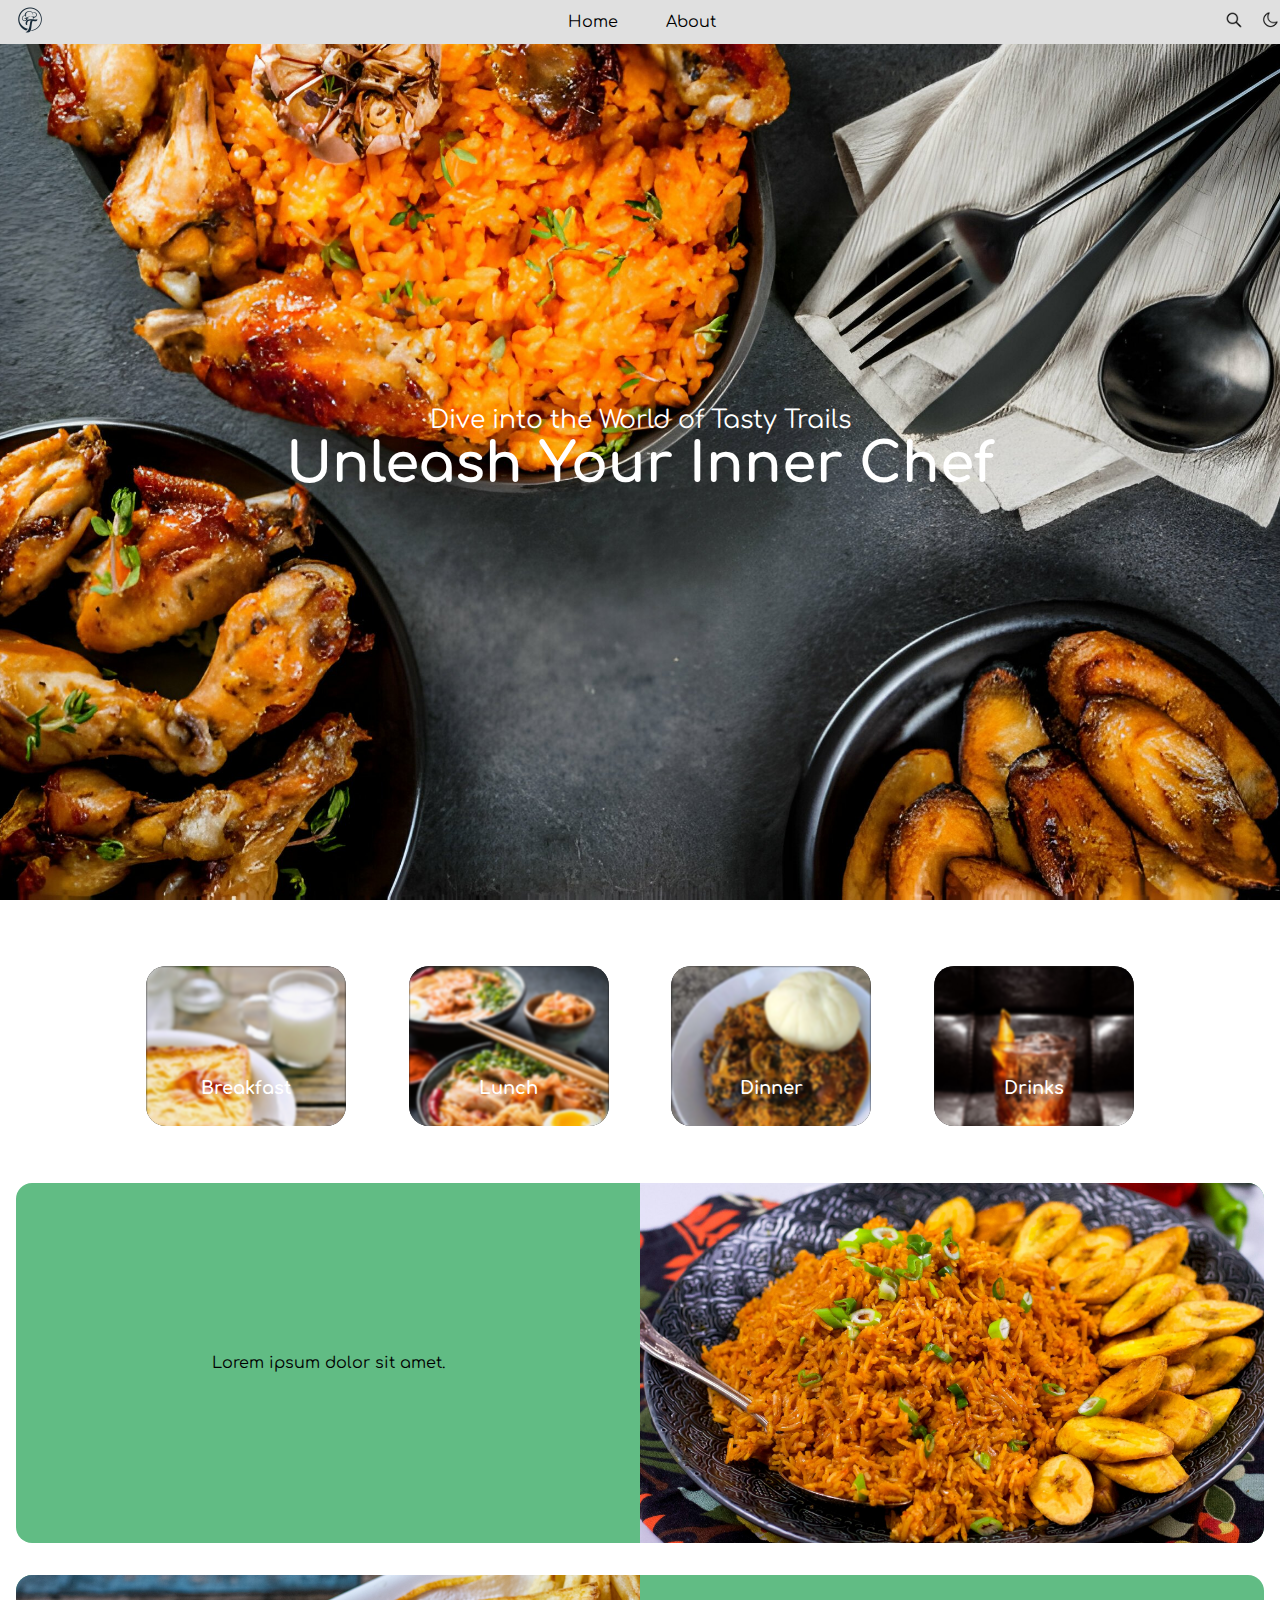
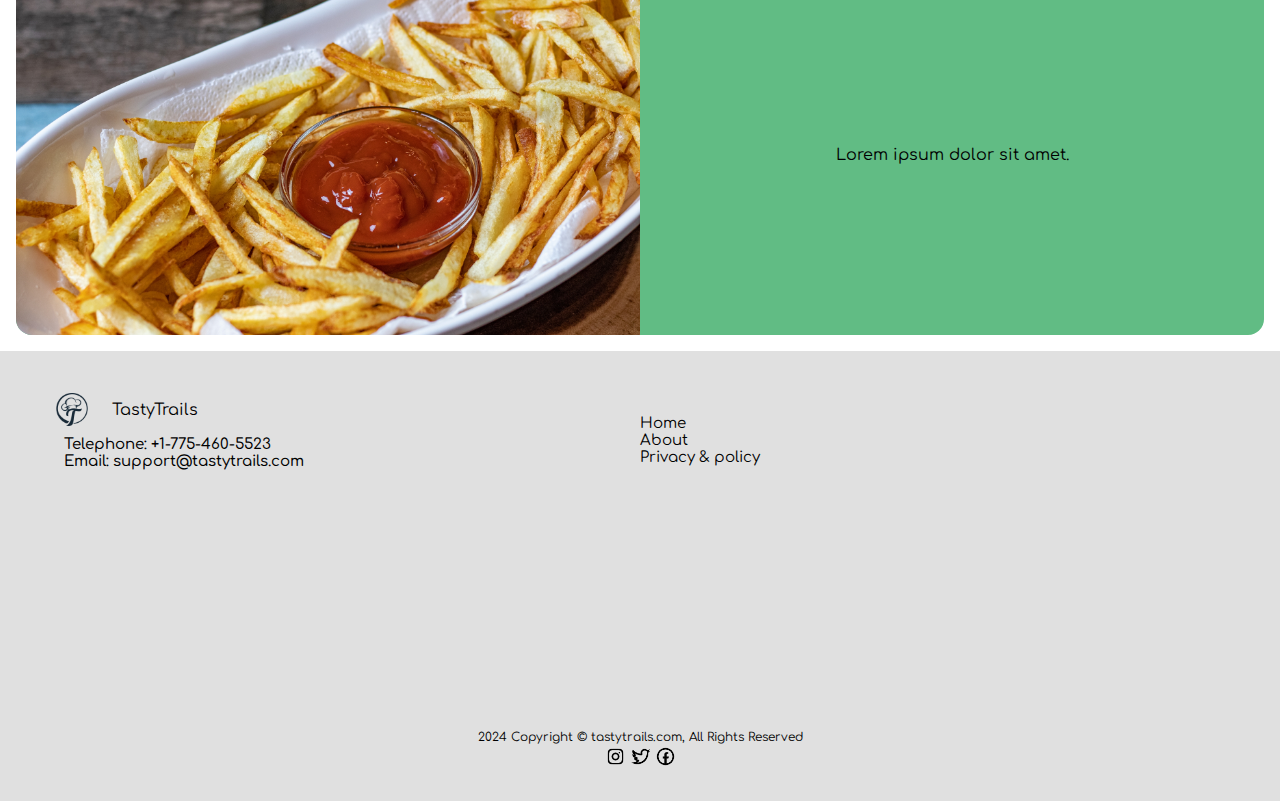
==== TastyTrails/src/Html/Index.html @ 399060ee "removed button" ====
<!DOCTYPE html>
<html lang="en">

<head>
    <meta charset="UTF-8">
    <meta name="viewport" content="width=device-width, initial-scale=1.0">
    <title>TastyTrails Cookbook</title>
    <link rel="stylesheet" href="../Css/index.css">
    <link rel="preconnect" href="https://fonts.googleapis.com">
    <link rel="preconnect" href="https://fonts.gstatic.com" crossorigin>
    <link href="https://fonts.googleapis.com/css2?family=Comfortaa:wght@300..700&display=swap" rel="stylesheet">
    <link rel="shortcut icon" href="../Assets/logo icon.jpg" type="image/x-icon">
</head>

<body>
    <header>
        <nav>
            <div class="logo"><img src="../Assets/chef-logo-with-a-combination-of-letter-t-and-chef-hat-for-any-business-especially-for-restaurant-cafe-catering-etc-vector-removebg.png" alt=""></div>
            <div class="navli">
                <ul>
                    <li>Home</li>
                    <li>About</li>
                </ul>
            </div>
            <div class="quicktools">
                <div class="searchicon">
                    <img src="../Assets/Search.png" alt="">
                </div>
                <div class="theme">
                    <img src="../Assets/Moon Symbol.png" alt="">
                </div>
            </div>
        </nav>
        <div class="banner">
            <div class="wrapper">
                <p>Dive into the World of Tasty Trails</p>
                <h1>Unleash Your Inner Chef</h1>
            </div>
        </div>
    </header>
    <section>
        <div class="dishlist">
            <div>
                <a href="">
                    <img src="../Assets/breakfast.jpg" alt="breakfast">
                    <p>breakfast</p>
                </a>
            </div>
            <div>
                <a href="">
                    <img src="../Assets/lunch(2).jpg" alt="lunch">
                    <p>lunch</p>
                </a>
            </div>
            <div>
                <a href="">
                    <img src="../Assets/ngn_dinner.jpg" alt="dinner">
                    <p>dinner</p>
                </a>
            </div>
            <div>
                <a href="">
                    <img src="../Assets/drinks.jpg" alt="drinks">
                    <p>drinks</p>
                </a>
            </div>
        </div>
    </section>

    <section class="bannersec">
        <div class="wrapperbanner">
            <div class="text1">
                <div class="textinner">
                    Lorem ipsum dolor sit amet.
                </div>
                <!-- <div class="recipebtn">
                    <button>Learn Recipe</button>
                </div> -->
            </div>
            <div class="imgbanner1">
                <img src="../Assets/lunch.jpg" alt="Woman in Kitchen">
            </div>
        </div>
    </section>
    <section  class="bannersec">
        <div class="wrapperbanner">
            <div class="text2">
                <div class="textinner">
                    Lorem ipsum dolor sit amet.
                </div>
                <!-- <div class="recipebtn">
                    <button>Learn Recipe</button>
                </div> -->
            </div>
            <div class="imgbanner2">
                <img src="../Assets/side meals.jpg" alt="">
            </div>
        </div>
    </section>
    <footer>
        <div class="footerinfo">
            <div class="infocompany">
                <div class="flogo">
                    <img src="../Assets/chef-logo-with-a-combination-of-letter-t-and-chef-hat-for-any-business-especially-for-restaurant-cafe-catering-etc-vector-removebg.png" alt="">
                    <p>TastyTrails</p>
                </div>
                <div class="contact">
                    <h3>Telephone: +1-775-460-5523</h3>
                    <h3>Email: support@tastytrails.com</h3>
                </div>
            </div>
            <div class="navigate">
                <div><a href="../Html/Index.html">Home</a></div>
                <div><a href="../Html//About.html">About</a></div>
                <div><a href="../Html//About.html">Privacy & policy</a></div>
            </div>
        </div>
        <div class="copyright">
            2024 Copyright © tastytrails.com, All Rights Reserved
        </div>
        <div class="socials">
            <div class="insta"><img src="../Assets/Instagram.png" alt=""></div>
            <div class="twitter"><img src="../Assets/Twitter.png" alt=""></div>
            <div class="facebook"><img src="../Assets/Facebook.png" alt=""></div>
        </div>
    </footer>

</body>

</html>
---- TastyTrails/src/Css/index.css ----
@charset "UTF-8";
@import "colors.css";
*{
    top: 0;
    left: 0;
    padding: 0;
    margin: 0;
    box-sizing: border-box;
}
html{
    font-family: "Comfortaa", sans-serif;
    font-optical-sizing: auto;
    font-style: normal
}
header{
    height: 100dvh;
    background: url('../Assets/Downpic.cc-688602226.jpg');
    background-repeat: no-repeat;
    background-size: cover;
    background-position: center;
}
.logo img{
    width: 60px;
}
section{
    padding: 1rem;
}
nav{
    display: flex;
    height: fit-content;
    background-color: var(--text-200);
    justify-content: space-between;
    align-items: center;
    position: fixed;
    width: 100%;
    animation: fadenav linear forwards;
    animation-duration: view();
    transition: 2s ease-out;
    z-index: 11;
}
@keyframes fadenav {
    0% {
        opacity: 0;
    }
    50% {
        opacity: .5;
    }
    100%{
        opacity: 1;
    }
}

.navli ul{
    display: flex;
    position: relative;
    justify-content: space-between;
    gap: 3rem;
}
.navli li {
    list-style: none;
}
.quicktools{
    display: flex;
    justify-content: space-between;
    gap: 1rem;
}
.quicktools img{
    width: 20px;
}

.banner{
    display: flex;
    height: inherit;
    /* background-color: #ffffff36; */
    flex-direction: column;
    position: relative;
    justify-content: center;
    align-items: center;
    text-align: center;
}

section .dishlist{
    display: flex;
    height: fit-content;
    flex-wrap: wrap;
    gap: 5%;
    margin-top: 4%;
    row-gap: 5%;
    justify-content: center;
}

.dishlist div{
    width: 200px;
    height: 10rem;
    background-color: var(--bg-100);
    text-align: center;
    display: grid;
    margin-bottom: 2%;
    border-radius: 20px;
    position: relative;
    align-items: end;
    padding-bottom: .5rem;
    overflow: hidden;
}
.dishlist p{
    color: white;
    position: absolute;
    top: 70%;
    font-size: 18px;
    text-transform: capitalize;
    font-weight: 800;
    left: 50%;
    transform: translateX(-50%);
}



.dishlist img{
    margin: auto;
    max-width: 100%;
    max-height: 100%;
    object-fit: cover;
    object-position: center;
    filter: blur(1px);
    border: none;
}

 .dishlist img{
    transform:
    perspective(900px)
    rotateX('60deg') 
    scale(0.7);
    transition: .5s ease all;
    
    &:hover{
        transform: 
        rotate(0deg)
        translateY(10px)
        scale(1);
    }
}

.wrapperbanner{
    display: flex;
    flex-direction: row;
    margin: 0 auto;
    border-radius: 1rem;
    width: 100%;
    overflow: hidden;
    position: relative;
    max-height: 360px;
    background-color: var(--primary-200);
}
.banner p{
    /* backdrop-filter: blur(4px); */
}
.bannersec{
    position: relative;
}
.wrapper{
    color: white;
}

.wrapper p{
    font-size: 25px;
}
.wrapper h1{
    font-size: 55px;
}

.text1{
    order: 1;
    width: 50%;
    float: right;
    align-items: center;
    display: flex;
    flex-direction: column;
    justify-content: center;
}
.imgbanner1{
    order: 2;
    width: 50%;
    position: relative;
    padding-bottom: 0;
    display: block;
}
.imgbanner1 img{
    width: 100%;
    height: 100%;
    object-fit: cover;
    object-position: center;
}
.text2{
    order: 2;
    width: 50%;
    display: flex;
    align-items: center;
    flex-direction: column;
    justify-content: center;
}
.imgbanner2{
    order: 1;
    width: 50%;
    padding-bottom: 0
}
.imgbanner2 img{
    width: 100%;
    height: 100%;
    object-fit: cover;
    object-position: center;
    border-style: none;
}
.textinner{
    /* align-items: center; */
}
.socials img{
    width: 25px;
}
footer{
    height: 50vh;
    background-color: var(--text-200);
    padding: 2rem;
}
footer a{
    text-decoration: none;
    color: black;
}
.footerinfo{
    display: flex;
    flex-wrap: wrap;
    height: 90%;
}
.contact{
    padding-left: 2rem;
}
.contact h3{
    font-size: 15px;
    font-weight: 500;
}
.infocompany{
    width: 50%;
}
.infocompany img{
    width: 80px;
}
.navigate{
    width: 50%;
}
.copyright{
    text-align: center;
    font-size: 12px;
}
.socials{
    display: flex;
    justify-content: center;
}
.navigate{
    padding-top: 2rem;
    font-size: 15px;
}
.flogo{
    display: flex;
    flex-direction: row;
    align-items: center;
}
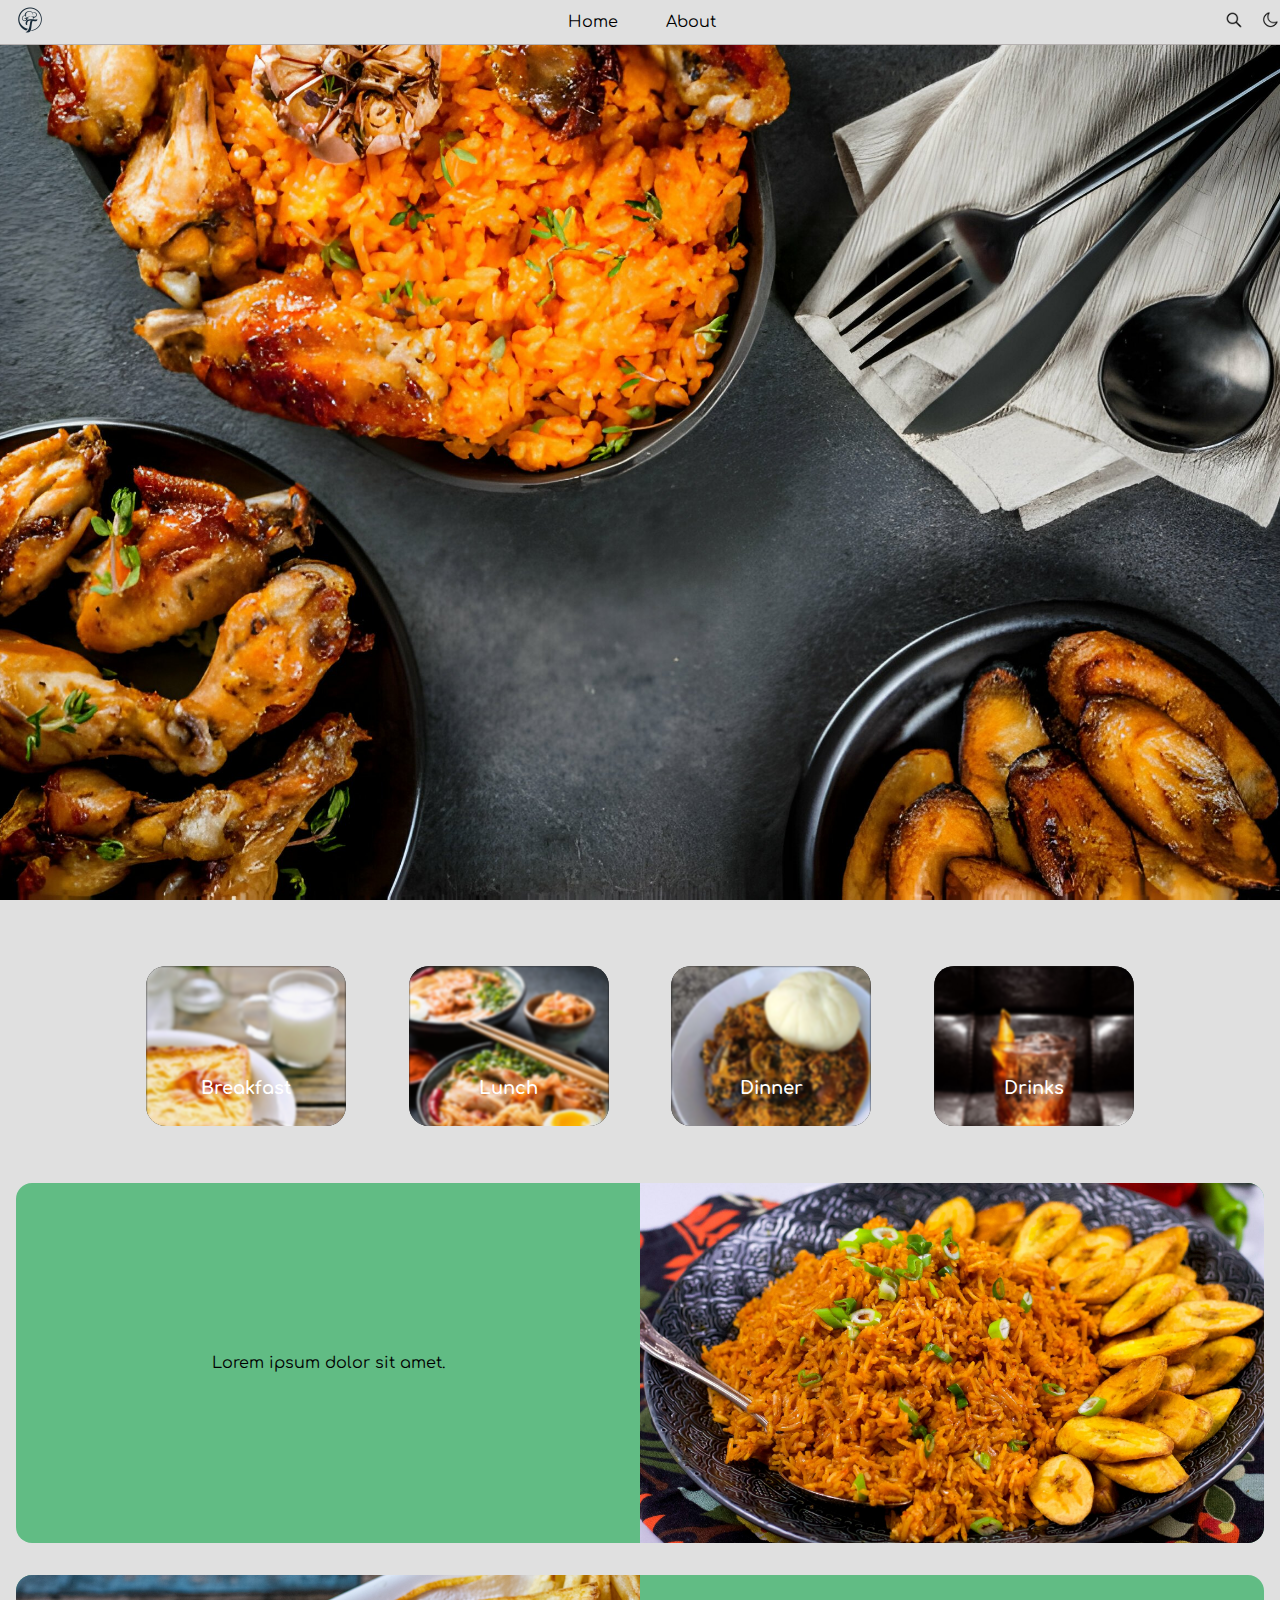
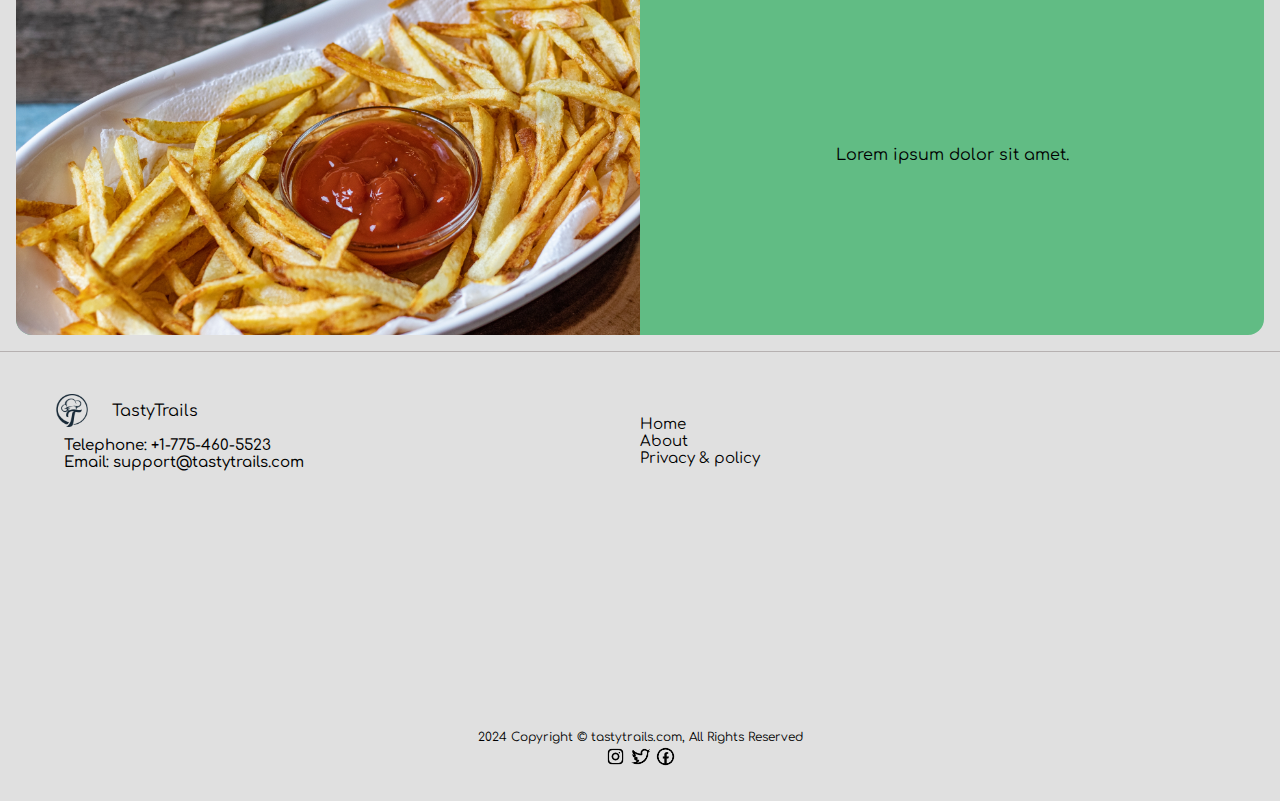
==== commit 044f673d: "animation" ====
--- a/TastyTrails/src/Html/Index.html
+++ b/TastyTrails/src/Html/Index.html
@@ -41,7 +41,7 @@
     <section>
         <div class="dishlist">
             <div>
-                <a href="">
+                <a href="./Categories/Breakfast.html">
                     <img src="../Assets/breakfast.jpg" alt="breakfast">
                     <p>breakfast</p>
                 </a>
--- a/TastyTrails/src/Css/index.css
+++ b/TastyTrails/src/Css/index.css
@@ -7,6 +7,10 @@
     margin: 0;
     box-sizing: border-box;
 }
+body a{
+    text-decoration: none;
+    color: var(--bg-200);
+}
 html{
     font-family: "Comfortaa", sans-serif;
     font-optical-sizing: auto;
@@ -19,6 +23,9 @@
     background-size: cover;
     background-position: center;
 }
+body{
+    background-color: var(--text-200);
+}
 .logo img{
     width: 60px;
 }
@@ -37,6 +44,7 @@
     animation-duration: view();
     transition: 2s ease-out;
     z-index: 11;
+    border-bottom: 1px solid #b6b1b1 ;
 }
 @keyframes fadenav {
     0% {
@@ -66,6 +74,11 @@
 }
 .quicktools img{
     width: 20px;
+}
+.intromessage h1{
+    text-align: center;
+    padding: 1rem;
+    color: var(--bg-200);
 }
 
 .banner{
@@ -163,9 +176,36 @@
 
 .wrapper p{
     font-size: 25px;
+    opacity: 0;
+    animation: banner1 linear forwards;
+    animation-duration: view();
+    transition: 2s ease-out;
 }
 .wrapper h1{
     font-size: 55px;
+    opacity: 0;
+    animation: banner2 linear forwards;
+    animation-duration: view();
+    transition: 2s ease-out;
+}
+
+@keyframes banner1 {
+    from{
+        transform: translateY(-50px);
+    }
+    to{
+        opacity: 1;
+        transform: translateY(0);
+    }
+}
+@keyframes banner2 {
+    from{
+        transform: translateY(50px);
+    }
+    to{
+        opacity: 1;
+        transform: translateY(0);
+    }
 }
 
 .text1{
@@ -220,6 +260,7 @@
     height: 50vh;
     background-color: var(--text-200);
     padding: 2rem;
+    border-top: 1px solid #b6b1b1 ;
 }
 footer a{
     text-decoration: none;
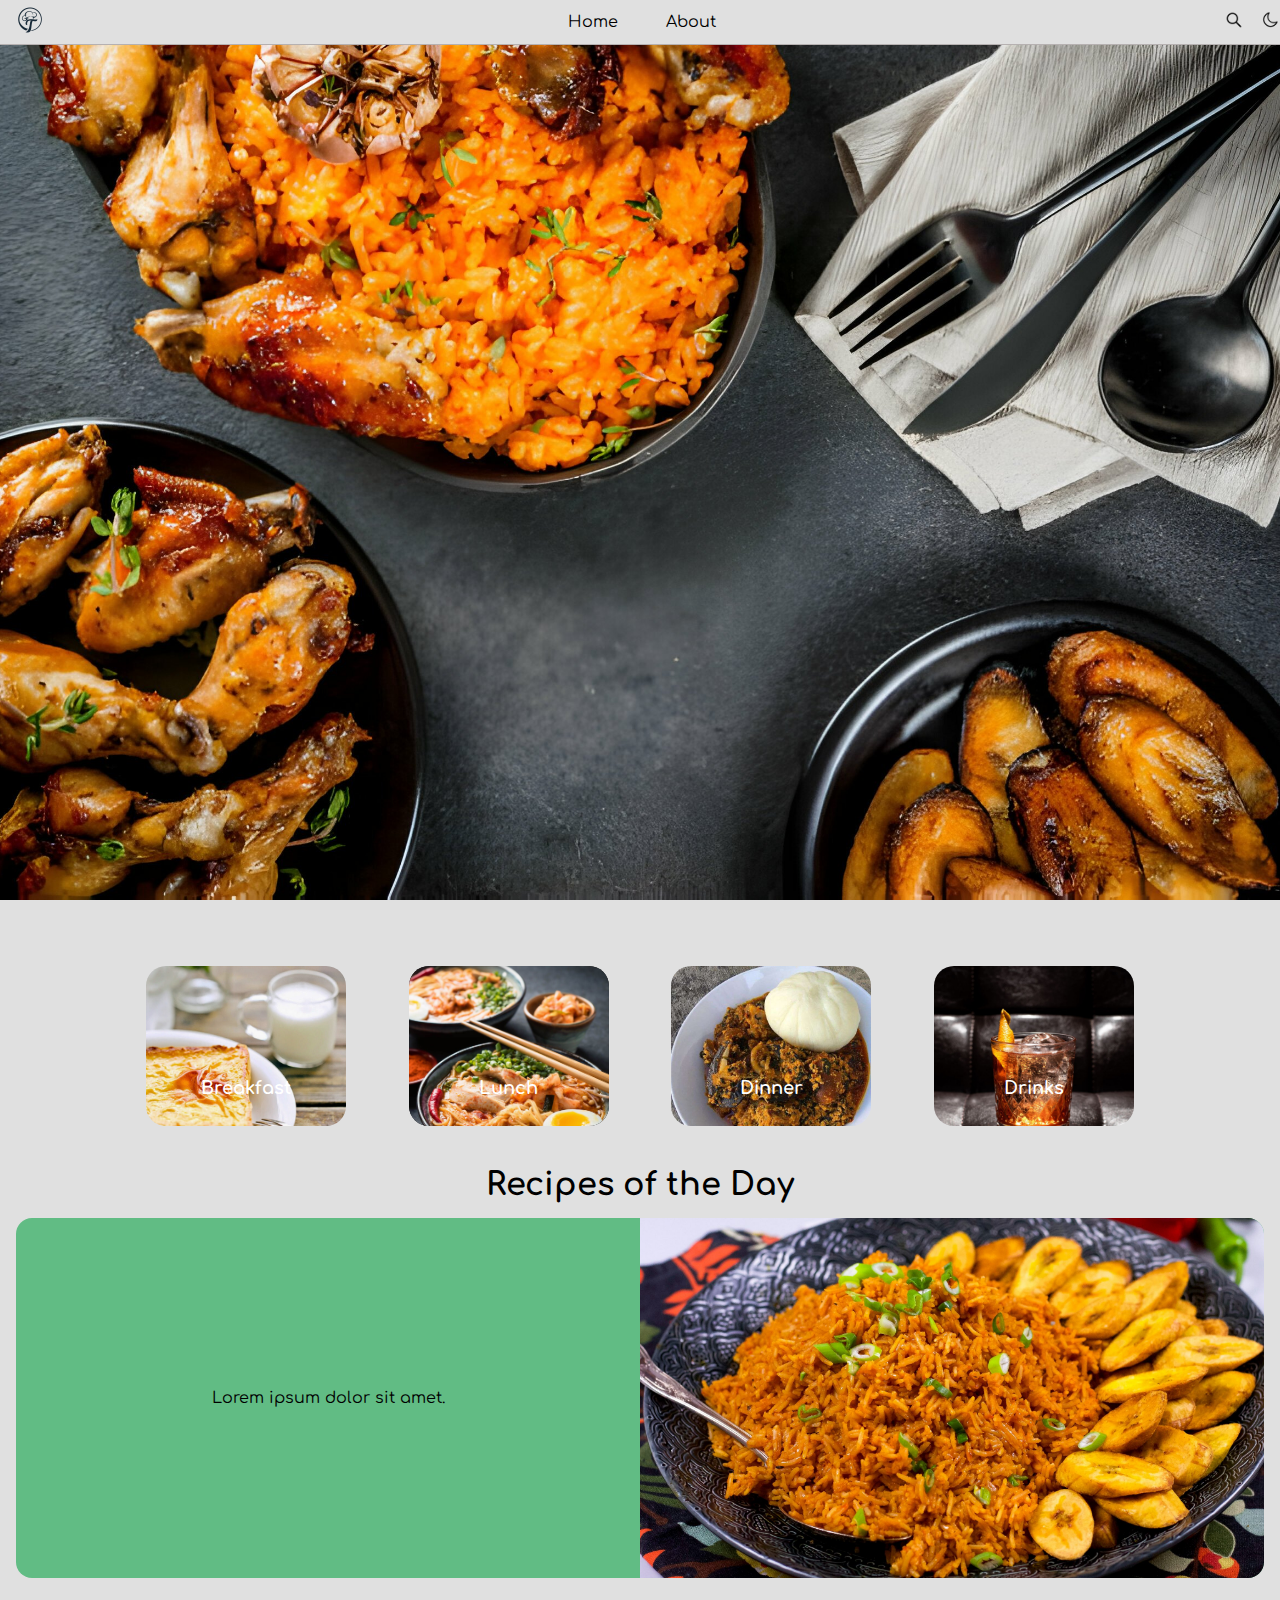
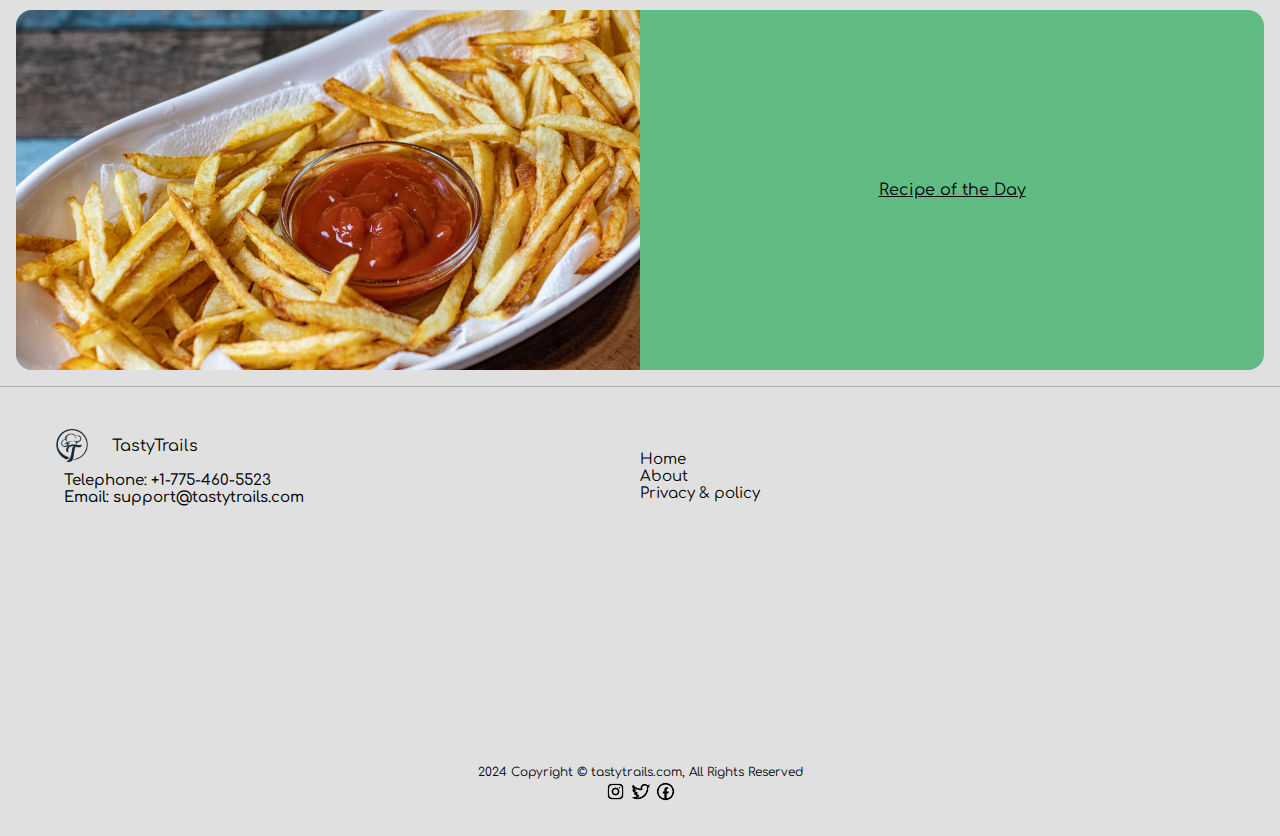
==== commit b8477414: "qw" ====
--- a/TastyTrails/src/Html/Index.html
+++ b/TastyTrails/src/Html/Index.html
@@ -47,26 +47,26 @@
                 </a>
             </div>
             <div>
-                <a href="">
+                <a href="./Categories/Lunch.html">
                     <img src="../Assets/lunch(2).jpg" alt="lunch">
                     <p>lunch</p>
                 </a>
             </div>
             <div>
-                <a href="">
+                <a href="./Categories/Dinner.html">
                     <img src="../Assets/ngn_dinner.jpg" alt="dinner">
                     <p>dinner</p>
                 </a>
             </div>
             <div>
-                <a href="">
+                <a href="./Categories/Drinks.html">
                     <img src="../Assets/drinks.jpg" alt="drinks">
                     <p>drinks</p>
                 </a>
             </div>
         </div>
     </section>
-
+    <h1 class="rh">Recipes of the Day</h1>
     <section class="bannersec">
         <div class="wrapperbanner">
             <div class="text1">
@@ -86,7 +86,7 @@
         <div class="wrapperbanner">
             <div class="text2">
                 <div class="textinner">
-                    Lorem ipsum dolor sit amet.
+                    <u>Recipe of the Day</u>
                 </div>
                 <!-- <div class="recipebtn">
                     <button>Learn Recipe</button>
--- a/TastyTrails/src/Css/index.css
+++ b/TastyTrails/src/Css/index.css
@@ -134,8 +134,14 @@
     max-height: 100%;
     object-fit: cover;
     object-position: center;
-    filter: blur(1px);
     border: none;
+}
+.dishlist img::after{
+    content: '';
+    top: 0;
+    bottom: 0;
+    position: absolute;
+    background: rgba(0, 0, 0, 0.199);
 }
 
  .dishlist img{
@@ -230,6 +236,11 @@
     object-fit: cover;
     object-position: center;
 }
+
+.rh{
+    text-align: center;
+}
+
 .text2{
     order: 2;
     width: 50%;
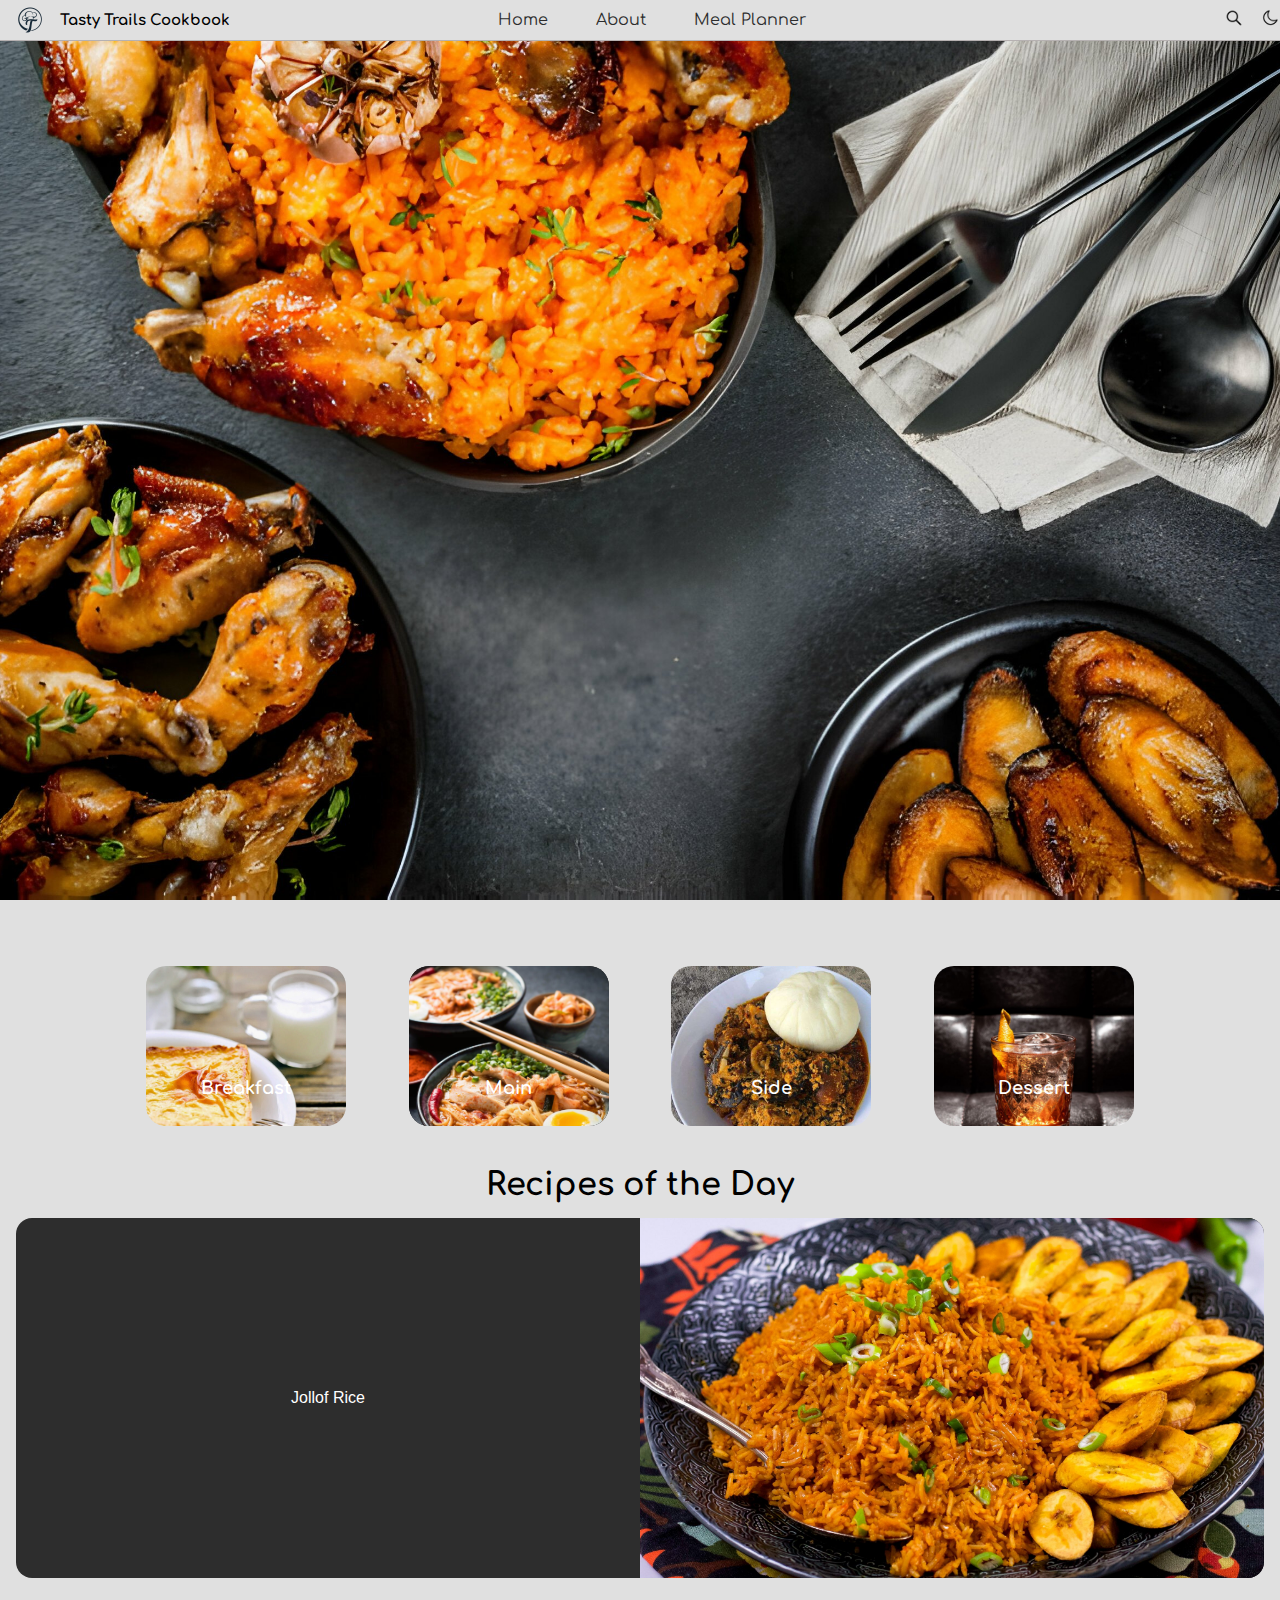
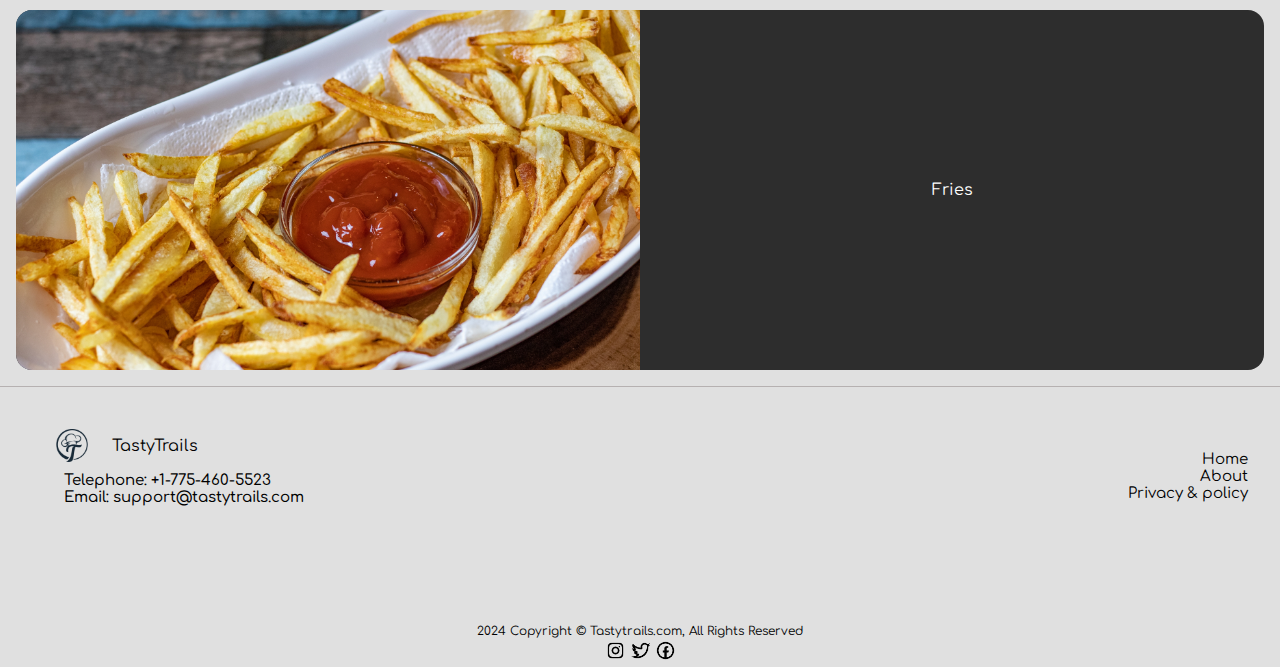
==== commit f4f17b98: "nm" ====
--- a/TastyTrails/src/Html/Index.html
+++ b/TastyTrails/src/Html/Index.html
@@ -15,11 +15,27 @@
 <body>
     <header>
         <nav>
-            <div class="logo"><img src="../Assets/chef-logo-with-a-combination-of-letter-t-and-chef-hat-for-any-business-especially-for-restaurant-cafe-catering-etc-vector-removebg.png" alt=""></div>
+            <div class="logo">
+                <img src="../Assets/chef-logo-with-a-combination-of-letter-t-and-chef-hat-for-any-business-especially-for-restaurant-cafe-catering-etc-vector-removebg.png" alt="t.logo">
+                <p class="tl">Tasty Trails Cookbook</p>
+            </div>
             <div class="navli">
                 <ul>
-                    <li>Home</li>
-                    <li>About</li>
+                    <li>
+                        <a href="../Html/Index.html">
+                            Home
+                        </a>
+                    </li>
+                    <li>
+                        <a href="../Html/About.html">
+                            About
+                        </a>
+                    </li>
+                    <li>
+                        <a href="../Html/Mealplanner.html">
+                            Meal Planner
+                        </a>
+                    </li>
                 </ul>
             </div>
             <div class="quicktools">
@@ -47,21 +63,21 @@
                 </a>
             </div>
             <div>
-                <a href="./Categories/Lunch.html">
+                <a href="./Categories/Main.html">
                     <img src="../Assets/lunch(2).jpg" alt="lunch">
-                    <p>lunch</p>
+                    <p>Main</p>
                 </a>
             </div>
             <div>
-                <a href="./Categories/Dinner.html">
-                    <img src="../Assets/ngn_dinner.jpg" alt="dinner">
-                    <p>dinner</p>
+                <a href="./Categories/Side.html">
+                    <img src="../Assets/ngn_dinner.jpg" alt="Side">
+                    <p>Side</p>
                 </a>
             </div>
             <div>
-                <a href="./Categories/Drinks.html">
-                    <img src="../Assets/drinks.jpg" alt="drinks">
-                    <p>drinks</p>
+                <a href="./Categories/Dessert.html">
+                    <img src="../Assets/drinks.jpg" alt="Dessert">
+                    <p>Dessert</p>
                 </a>
             </div>
         </div>
@@ -71,14 +87,15 @@
         <div class="wrapperbanner">
             <div class="text1">
                 <div class="textinner">
-                    Lorem ipsum dolor sit amet.
+                    <a href="#" data-tooltip="2 hours" class="jrice">Jollof Rice</a>
+                    
                 </div>
                 <!-- <div class="recipebtn">
                     <button>Learn Recipe</button>
                 </div> -->
             </div>
             <div class="imgbanner1">
-                <img src="../Assets/lunch.jpg" alt="Woman in Kitchen">
+                <img src="../Assets/lunch.jpg" alt="J-Rice">
             </div>
         </div>
     </section>
@@ -86,14 +103,14 @@
         <div class="wrapperbanner">
             <div class="text2">
                 <div class="textinner">
-                    <u>Recipe of the Day</u>
+                    <a href="#" data-tooltip="40-45 mins" class="fries">Fries</a>
                 </div>
                 <!-- <div class="recipebtn">
                     <button>Learn Recipe</button>
                 </div> -->
             </div>
             <div class="imgbanner2">
-                <img src="../Assets/side meals.jpg" alt="">
+                <img src="../Assets/side meals.jpg" alt="Fries">
             </div>
         </div>
     </section>
@@ -116,7 +133,7 @@
             </div>
         </div>
         <div class="copyright">
-            2024 Copyright © tastytrails.com, All Rights Reserved
+            2024 Copyright &copy; Tastytrails.com, All Rights Reserved
         </div>
         <div class="socials">
             <div class="insta"><img src="../Assets/Instagram.png" alt=""></div>
--- a/TastyTrails/src/Css/index.css
+++ b/TastyTrails/src/Css/index.css
@@ -29,6 +29,16 @@
 .logo img{
     width: 60px;
 }
+.logo{
+    display: flex;
+    align-items: center;
+}
+
+.logo p{
+    font-weight: bold;
+    font-size: 15px;
+}
+
 section{
     padding: 1rem;
 }
@@ -61,8 +71,9 @@
 .navli ul{
     display: flex;
     position: relative;
-    justify-content: space-between;
     gap: 3rem;
+    margin-left: -150px;
+    /* align-items: center; */
 }
 .navli li {
     list-style: none;
@@ -75,9 +86,13 @@
 .quicktools img{
     width: 20px;
 }
+.intromessage{
+    display: flex;
+    justify-content: center;
+    padding: 1rem;
+}
 .intromessage h1{
     text-align: center;
-    padding: 1rem;
     color: var(--bg-200);
 }
 
@@ -91,6 +106,28 @@
     align-items: center;
     text-align: center;
 }
+@media screen and (min-width:768px){
+    .banner{
+        flex-direction: row;
+        }
+    .banner_right{
+        display: flex;
+        flex-direction: column;
+        margin-left: 5vw;
+        max-width: calc(40% - 10vw);
+    }
+    .banner_left{
+        margin-right: 5vw;
+        max-width: calc(60% - 10vw);
+    }
+}
+/* .banner::before {
+    content: "";
+    position: absolute;
+    top: 0; left:  0; bottom: 0; right: 0;
+    z-index: 1;
+    background: url("../img/bannerBg.jpg") no-repeat center / cover;
+    } */
 
 section .dishlist{
     display: flex;
@@ -168,7 +205,7 @@
     overflow: hidden;
     position: relative;
     max-height: 360px;
-    background-color: var(--primary-200);
+    background-color: var(--bg-200);
 }
 .banner p{
     /* backdrop-filter: blur(4px); */
@@ -262,13 +299,94 @@
     border-style: none;
 }
 .textinner{
-    /* align-items: center; */
-}
+    color: var(--text-200);
+}
+.fries{
+    color: white;
+}
+[data-tooltip]:hover{
+    cursor: pointer;
+    position: relative;
+}
+
+/* Fries Banner */
+[data-tooltip]:hover::before{
+    all: initial;
+    display: inline-block;
+    padding: 10px;
+    background-color: #1a1a1a;
+    content: attr(data-tooltip);
+    color: #f9f9f9;
+    position: absolute;
+    bottom: 20px;
+    width: 70px;
+    left: 20px;
+    transform: translate(-50%, 0);
+    margin-bottom: 5px;
+    text-align: center;
+    font-size: 14px;
+}
+
+[data-tooltip]:hover::after{
+    all: initial;
+    display: inline-block;
+    width: 0;
+    height: 0;
+    border-left: 10px solid transparent;
+    border-right: 10px solid transparent;
+    border-top: 10px solid #1a1a1a;
+    position: absolute;
+    bottom: 100%;
+    content: '';
+    left: 50%;
+    transform: translate(-50%, 0);
+    margin-bottom: 5px;
+}
+
+/* Jollof Rice */
+.jrice{
+    color: white;
+    font-family: "Lato", sans-serif;
+}
+
+.jrice[data-tooltip]:hover::before{
+    all: initial;
+    display: inline-block;
+    padding: 10px;
+    background-color: #1a1a1a;
+    content: attr(data-tooltip);
+    color: #f9f9f9;
+    position: absolute;
+    bottom: 20px;
+    width: 100px;
+    left: 44px;
+    transform: translate(-50%, 0);
+    margin-bottom: 5px;
+    text-align: center;
+    font-size: 14px;
+}
+
+.jrice[data-tooltip]:hover::after{
+    all: initial;
+    display: inline-block;
+    width: 0;
+    height: 0;
+    border-left: 10px solid transparent;
+    border-right: 10px solid transparent;
+    border-top: 10px solid #1a1a1a;
+    position: absolute;
+    bottom: 100%;
+    content: '';
+    left: 50%;
+    transform: translate(-50%, 0);
+    margin-bottom: 5px;
+}
+
 .socials img{
     width: 25px;
 }
 footer{
-    height: 50vh;
+    height: 30vh;
     background-color: var(--text-200);
     padding: 2rem;
     border-top: 1px solid #b6b1b1 ;
@@ -280,7 +398,7 @@
 .footerinfo{
     display: flex;
     flex-wrap: wrap;
-    height: 90%;
+    height: 100%;
 }
 .contact{
     padding-left: 2rem;
@@ -297,14 +415,17 @@
 }
 .navigate{
     width: 50%;
+    text-align: right;
 }
 .copyright{
     text-align: center;
     font-size: 12px;
+    width: 100%;
 }
 .socials{
     display: flex;
     justify-content: center;
+    width: 100%;
 }
 .navigate{
     padding-top: 2rem;
@@ -315,3 +436,227 @@
     flex-direction: row;
     align-items: center;
 }
+.meal-result{
+    margin-top: 4rem;
+    text-align: center;
+}
+#meal{
+    margin: 2.4rem 0;
+}
+.meal-item{
+    border-radius: 1rem;
+    -webkit-border-radius: 1rem;
+    -moz-border-radius: 1rem;
+    -ms-border-radius: 1rem;
+    -o-border-radius: 1rem;
+    overflow: hidden;
+    box-shadow: 0 4px 21px -12px rgba(0, 0, 0, 0.79);
+    margin: 2rem 0;
+}
+.meal-img img{
+    width: 100%;
+    display: block;
+}
+.meal-name{
+    padding: 1.5rem 0.5rem;
+}
+.meal-name h3{
+    font-size: 1.4rem;
+}
+.recipe-btn{
+    text-decoration: none;
+    color: #fff;
+    background: var(--bg-100);
+    font-weight: 500;
+    font-size: 1.1rem;
+    padding: 0.75rem 0;
+    display: block;
+    width: 175px;
+    margin: 1rem auto;
+    border-radius: 2rem;
+    -webkit-border-radius: 2rem;
+    -moz-border-radius: 2rem;
+    -ms-border-radius: 2rem;
+    -o-border-radius: 2rem;
+    transition: all 0.4s linear;
+    -webkit-transition: all 0.4s linear;
+    -moz-transition: all 0.4s linear;
+    -ms-transition: all 0.4s linear;
+    -o-transition: all 0.4s linear;
+}
+.recipe-btn:hover{
+    background: var(--bg-200);
+}
+.title{
+    text-align: left;
+    font-size: 40px;
+    border-bottom: 1px solid var(--bg-100);
+}
+.meal-details{
+    position: fixed;
+    top: 50%;
+    left: 50%;
+    transform: translate(-50%, -50%);
+    -webkit-transform: translate(-50%, -50%);
+    -moz-transform: translate(-50%, -50%);
+    -ms-transform: translate(-50%, -50%);
+    -o-transform: translate(-50%, -50%);
+    color: #fff;
+    background: var(--bg-100);
+    border-radius: 1rem;
+    -webkit-border-radius: 1rem;
+    -moz-border-radius: 1rem;
+    -ms-border-radius: 1rem;
+    -o-border-radius: 1rem;
+    width: 90%;
+    height: 90%;
+    overflow-y: scroll;
+    display: none;
+    padding: 2rem 0;
+}
+.meal-details::-webkit-scrollbar{
+    width: 10px;
+}
+.meal-details::-webkit-scrollbar-thumb{
+    background: #f0f0f0;
+    border-radius: 2rem;
+    -webkit-border-radius: 2rem;
+    -moz-border-radius: 2rem;
+    -ms-border-radius: 2rem;
+    -o-border-radius: 2rem;
+}
+
+
+/* js related */
+.showRecipe{
+    display: block;
+}
+
+.meal-details-content{
+    margin: 2rem;
+}
+.meal-details-content p:not(.recipe-category){
+    padding: 1rem 0;
+}
+.recipe-close-btn{
+    position: absolute;
+    right: 2rem;
+    top: 2rem;
+    font-size: 1.8rem;
+    background: var(--bg-200);
+    border: none;
+    width: 35px;
+    height: 35px;
+    border-radius: 50%;
+    -webkit-border-radius: 50%;
+    -moz-border-radius: 50%;
+    -ms-border-radius: 50%;
+    -o-border-radius: 50%;
+    display: flex;
+    align-items: center;
+    justify-content: center;
+    opacity: 0.9;
+}
+.recipe-title{
+    letter-spacing: 1px;
+    padding-bottom: 1rem;
+}
+.recipe-category{
+    background: #fff;
+    font-weight: 600;
+    color: var(--tenne-tawny);
+    display: inline-block;
+    padding: 0.2rem 0.5rem;
+    border-radius: 0.3rem;
+    -webkit-border-radius: 0.3rem;
+    -moz-border-radius: 0.3rem;
+    -ms-border-radius: 0.3rem;
+    -o-border-radius: 0.3rem;
+}
+.recipe-category{
+    background: #fff;
+    font-weight: 600;
+    color: var(--tenne-tawny);
+    display: inline-block;
+    padding: 0.2rem 0.5rem;
+    border-radius: 0.3rem;
+    -webkit-border-radius: 0.3rem;
+    -moz-border-radius: 0.3rem;
+    -ms-border-radius: 0.3rem;
+    -o-border-radius: 0.3rem;
+}
+.recipe-instruct{
+    padding: 1rem 0;
+}
+.recipe-meal-img img{
+    width: 100px;
+    height: 100px;
+    border-radius: 50%;
+    -webkit-border-radius: 50%;
+    -moz-border-radius: 50%;
+    -ms-border-radius: 50%;
+    -o-border-radius: 50%;
+    margin: 0 auto;
+    display: block;
+}
+.recipe-link{
+    margin: 1.4rem 0;
+}
+.recipe-link a{
+    color: #fff;
+    font-size: 1.2rem;
+    font-weight: 700;
+    transition: all 0.4s linear;
+    -webkit-transition: all 0.4s linear;
+    -moz-transition: all 0.4s linear;
+    -ms-transition: all 0.4s linear;
+    -o-transition: all 0.4s linear;
+}
+.recipe-link a:hover{
+    opacity: 0.8;
+}
+
+
+/*  */
+.notFound{
+    grid-template-columns: 1fr!important;
+    color: var(--tenne-tawny);
+    font-size: 1.8rem;
+    font-weight: 600;
+    width: 100%;
+}
+@media screen and (min-width: 600px){
+    .meal-search-box{
+        width: 540px;
+        margin-left: auto;
+        margin-right: auto;
+    }
+}
+
+@media screen and (min-width: 768px){
+    #meal{
+        display: grid;
+        grid-template-columns: repeat(2, 1fr);
+        gap: 2rem;
+    }
+    #meal2{
+        display: grid;
+        grid-template-columns: repeat(2, 1fr);
+        gap: 2rem;
+    }
+    .meal-item{
+        margin: 0;
+    }
+    .meal-details{
+        width: 700px;
+    }
+}
+
+@media screen and (min-width: 992px){
+    #meal{
+        grid-template-columns: repeat(3, 1fr);
+    }
+    #meal2{
+        grid-template-columns: repeat(3, 1fr);
+    }
+}
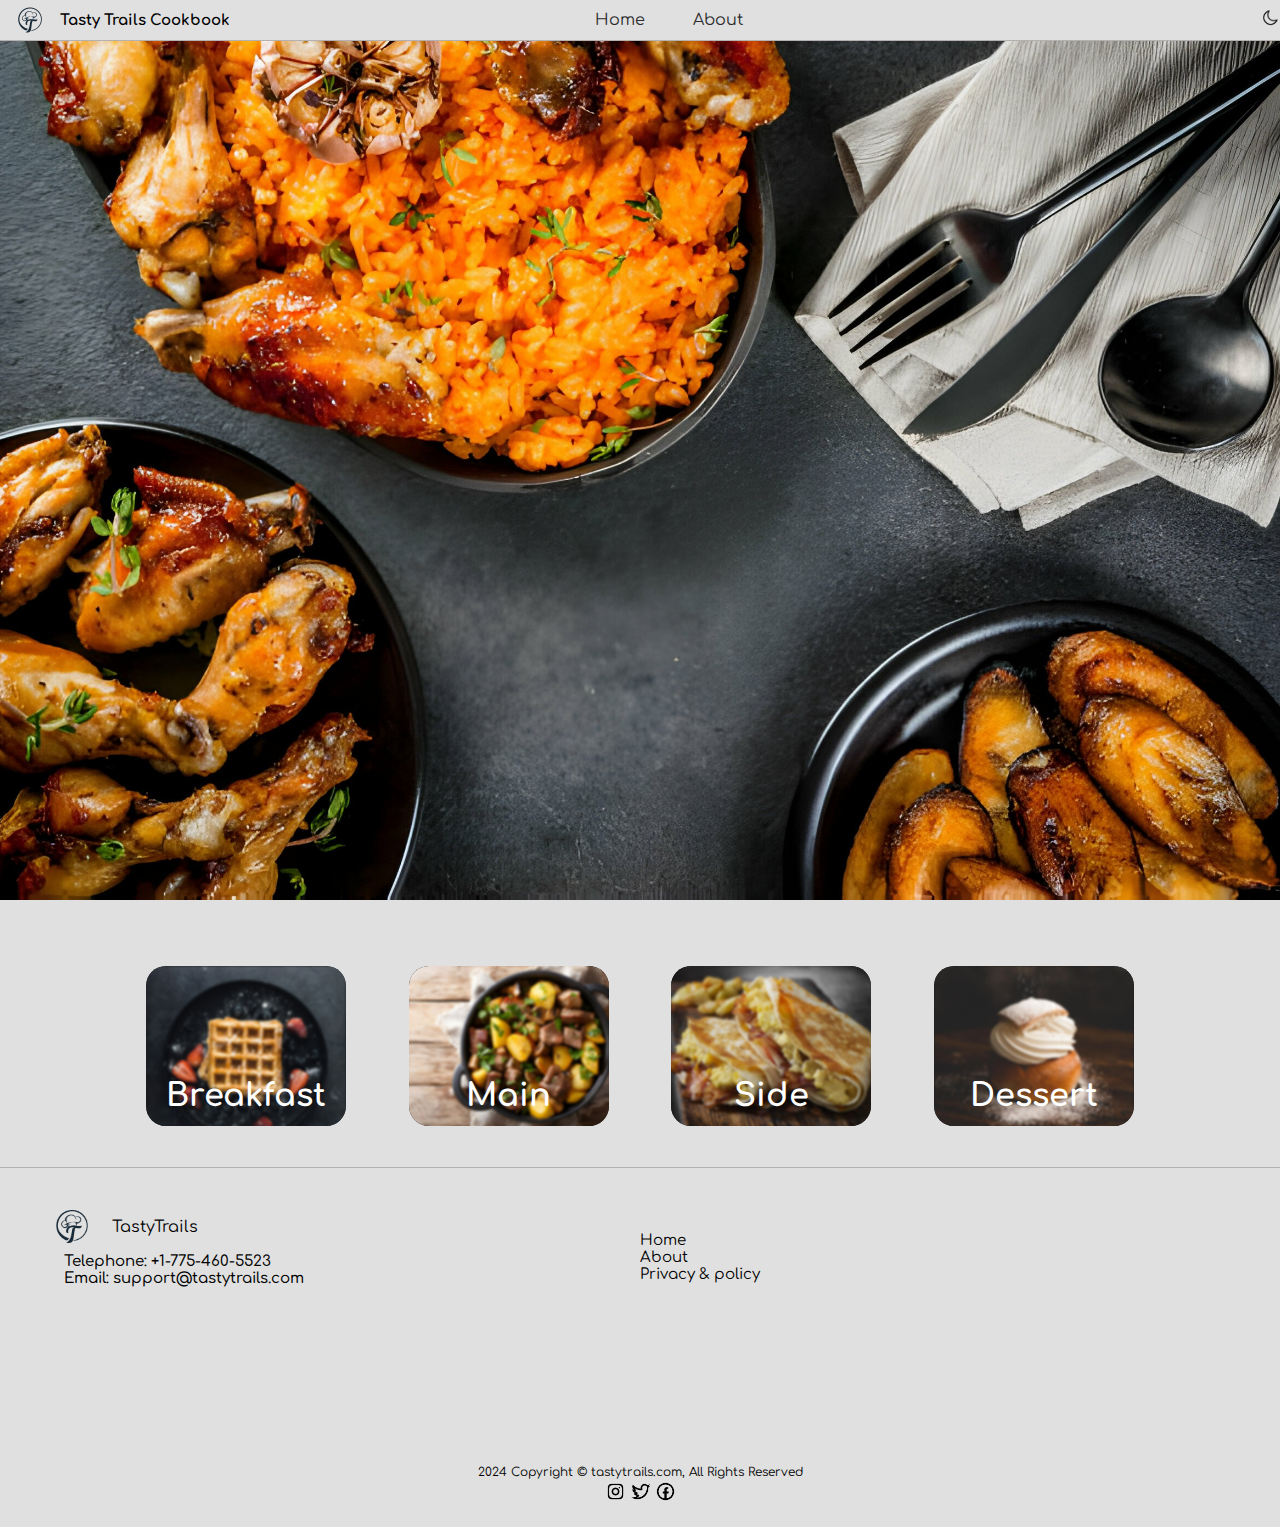
==== commit 9d859304: "changes" ====
--- a/TastyTrails/src/Html/Index.html
+++ b/TastyTrails/src/Html/Index.html
@@ -17,7 +17,7 @@
         <nav>
             <div class="logo">
                 <img src="../Assets/chef-logo-with-a-combination-of-letter-t-and-chef-hat-for-any-business-especially-for-restaurant-cafe-catering-etc-vector-removebg.png" alt="t.logo">
-                <p class="tl">Tasty Trails Cookbook</p>
+                <p>Tasty Trails Cookbook</p>
             </div>
             <div class="navli">
                 <ul>
@@ -31,17 +31,14 @@
                             About
                         </a>
                     </li>
-                    <li>
+                    <!-- <li>
                         <a href="../Html/Mealplanner.html">
                             Meal Planner
                         </a>
-                    </li>
+                    </li> -->
                 </ul>
             </div>
             <div class="quicktools">
-                <div class="searchicon">
-                    <img src="../Assets/Search.png" alt="">
-                </div>
                 <div class="theme">
                     <img src="../Assets/Moon Symbol.png" alt="">
                 </div>
@@ -58,62 +55,32 @@
         <div class="dishlist">
             <div>
                 <a href="./Categories/Breakfast.html">
-                    <img src="../Assets/breakfast.jpg" alt="breakfast">
+                    <img src="../Assets/mae-mu-1LPsUqjb_Jg-unsplash.jpg" alt="breakfast">
                     <p>breakfast</p>
                 </a>
             </div>
             <div>
                 <a href="./Categories/Main.html">
-                    <img src="../Assets/lunch(2).jpg" alt="lunch">
+                    <img src="../Assets/Downpic.cc-1157957403.jpg" class="mainpic" alt="lunch">
                     <p>Main</p>
                 </a>
             </div>
             <div>
                 <a href="./Categories/Side.html">
-                    <img src="../Assets/ngn_dinner.jpg" alt="Side">
+                    <img src="../Assets/Downpic.cc-1299661454.jpg" class="sidepic" alt="Side">
                     <p>Side</p>
                 </a>
             </div>
             <div>
                 <a href="./Categories/Dessert.html">
-                    <img src="../Assets/drinks.jpg" alt="Dessert">
+                    <img src="../Assets/Downpic.cc-1089775596.jpg" alt="Dessert">
                     <p>Dessert</p>
                 </a>
             </div>
         </div>
     </section>
-    <h1 class="rh">Recipes of the Day</h1>
-    <section class="bannersec">
-        <div class="wrapperbanner">
-            <div class="text1">
-                <div class="textinner">
-                    <a href="#" data-tooltip="2 hours" class="jrice">Jollof Rice</a>
-                    
-                </div>
-                <!-- <div class="recipebtn">
-                    <button>Learn Recipe</button>
-                </div> -->
-            </div>
-            <div class="imgbanner1">
-                <img src="../Assets/lunch.jpg" alt="J-Rice">
-            </div>
-        </div>
-    </section>
-    <section  class="bannersec">
-        <div class="wrapperbanner">
-            <div class="text2">
-                <div class="textinner">
-                    <a href="#" data-tooltip="40-45 mins" class="fries">Fries</a>
-                </div>
-                <!-- <div class="recipebtn">
-                    <button>Learn Recipe</button>
-                </div> -->
-            </div>
-            <div class="imgbanner2">
-                <img src="../Assets/side meals.jpg" alt="Fries">
-            </div>
-        </div>
-    </section>
+
+    
     <footer>
         <div class="footerinfo">
             <div class="infocompany">
@@ -133,7 +100,7 @@
             </div>
         </div>
         <div class="copyright">
-            2024 Copyright &copy; Tastytrails.com, All Rights Reserved
+            2024 Copyright © tastytrails.com, All Rights Reserved
         </div>
         <div class="socials">
             <div class="insta"><img src="../Assets/Instagram.png" alt=""></div>
--- a/TastyTrails/src/Css/index.css
+++ b/TastyTrails/src/Css/index.css
@@ -26,6 +26,23 @@
 body{
     background-color: var(--text-200);
 }
+.hideselection {
+    display: none;
+}
+
+.showSelection {
+    display: block;
+}
+.topplace{
+    display: flex;
+    justify-content: space-between;
+    border-bottom: 1px solid var(--bg-100);
+}
+
+.selectedclass {
+    display: none;
+}
+
 .logo img{
     width: 60px;
 }
@@ -37,6 +54,12 @@
 .logo p{
     font-weight: bold;
     font-size: 15px;
+}
+.meal-item button{
+    border: none;
+    padding: 1.rem 1rem;
+    width: 200px;
+    cursor: pointer;
 }
 
 section{
@@ -106,28 +129,6 @@
     align-items: center;
     text-align: center;
 }
-@media screen and (min-width:768px){
-    .banner{
-        flex-direction: row;
-        }
-    .banner_right{
-        display: flex;
-        flex-direction: column;
-        margin-left: 5vw;
-        max-width: calc(40% - 10vw);
-    }
-    .banner_left{
-        margin-right: 5vw;
-        max-width: calc(60% - 10vw);
-    }
-}
-/* .banner::before {
-    content: "";
-    position: absolute;
-    top: 0; left:  0; bottom: 0; right: 0;
-    z-index: 1;
-    background: url("../img/bannerBg.jpg") no-repeat center / cover;
-    } */
 
 section .dishlist{
     display: flex;
@@ -156,9 +157,9 @@
     color: white;
     position: absolute;
     top: 70%;
-    font-size: 18px;
+    font-size: xx-large;
     text-transform: capitalize;
-    font-weight: 800;
+    font-weight: bolder;
     left: 50%;
     transform: translateX(-50%);
 }
@@ -172,6 +173,7 @@
     object-fit: cover;
     object-position: center;
     border: none;
+    filter: blur(1px);
 }
 .dishlist img::after{
     content: '';
@@ -190,9 +192,7 @@
     
     &:hover{
         transform: 
-        rotate(0deg)
-        translateY(10px)
-        scale(1);
+        scale(1.2);
     }
 }
 
@@ -301,92 +301,14 @@
 .textinner{
     color: var(--text-200);
 }
-.fries{
-    color: white;
-}
-[data-tooltip]:hover{
-    cursor: pointer;
-    position: relative;
-}
-
-/* Fries Banner */
-[data-tooltip]:hover::before{
-    all: initial;
-    display: inline-block;
-    padding: 10px;
-    background-color: #1a1a1a;
-    content: attr(data-tooltip);
-    color: #f9f9f9;
-    position: absolute;
-    bottom: 20px;
-    width: 70px;
-    left: 20px;
-    transform: translate(-50%, 0);
-    margin-bottom: 5px;
-    text-align: center;
-    font-size: 14px;
-}
-
-[data-tooltip]:hover::after{
-    all: initial;
-    display: inline-block;
-    width: 0;
-    height: 0;
-    border-left: 10px solid transparent;
-    border-right: 10px solid transparent;
-    border-top: 10px solid #1a1a1a;
-    position: absolute;
-    bottom: 100%;
-    content: '';
-    left: 50%;
-    transform: translate(-50%, 0);
-    margin-bottom: 5px;
-}
-
-/* Jollof Rice */
-.jrice{
-    color: white;
-    font-family: "Lato", sans-serif;
-}
-
-.jrice[data-tooltip]:hover::before{
-    all: initial;
-    display: inline-block;
-    padding: 10px;
-    background-color: #1a1a1a;
-    content: attr(data-tooltip);
-    color: #f9f9f9;
-    position: absolute;
-    bottom: 20px;
-    width: 100px;
-    left: 44px;
-    transform: translate(-50%, 0);
-    margin-bottom: 5px;
-    text-align: center;
-    font-size: 14px;
-}
-
-.jrice[data-tooltip]:hover::after{
-    all: initial;
-    display: inline-block;
-    width: 0;
-    height: 0;
-    border-left: 10px solid transparent;
-    border-right: 10px solid transparent;
-    border-top: 10px solid #1a1a1a;
-    position: absolute;
-    bottom: 100%;
-    content: '';
-    left: 50%;
-    transform: translate(-50%, 0);
-    margin-bottom: 5px;
-}
-
 .socials img{
     width: 25px;
 }
+.mainpic, .sidepic{
+    scale: 1.3;
+}
 footer{
-    height: 30vh;
+    height: 40vh;
     background-color: var(--text-200);
     padding: 2rem;
     border-top: 1px solid #b6b1b1 ;
@@ -398,7 +320,7 @@
 .footerinfo{
     display: flex;
     flex-wrap: wrap;
-    height: 100%;
+    height: 90%;
 }
 .contact{
     padding-left: 2rem;
@@ -415,17 +337,14 @@
 }
 .navigate{
     width: 50%;
-    text-align: right;
 }
 .copyright{
     text-align: center;
     font-size: 12px;
-    width: 100%;
 }
 .socials{
     display: flex;
     justify-content: center;
-    width: 100%;
 }
 .navigate{
     padding-top: 2rem;
@@ -490,7 +409,7 @@
 .title{
     text-align: left;
     font-size: 40px;
-    border-bottom: 1px solid var(--bg-100);
+
 }
 .meal-details{
     position: fixed;
@@ -636,7 +555,7 @@
 @media screen and (min-width: 768px){
     #meal{
         display: grid;
-        grid-template-columns: repeat(2, 1fr);
+        grid-template-columns: repeat(2, 1fr) !important;
         gap: 2rem;
     }
     #meal2{
@@ -660,3 +579,17 @@
         grid-template-columns: repeat(3, 1fr);
     }
 }
+
+#loading-screen {
+    position: fixed;
+    top: 0;
+    left: 0;
+    width: 100%;
+    height: 100vh; /* vh - viewport height */
+    background-color: rgba(0, 0, 0, 0.7); /* Semi-transparent background */
+    display: flex;
+    justify-content: center;
+    align-items: center;
+    z-index: 999; /* Ensure loading screen is above all content */
+  }
+  
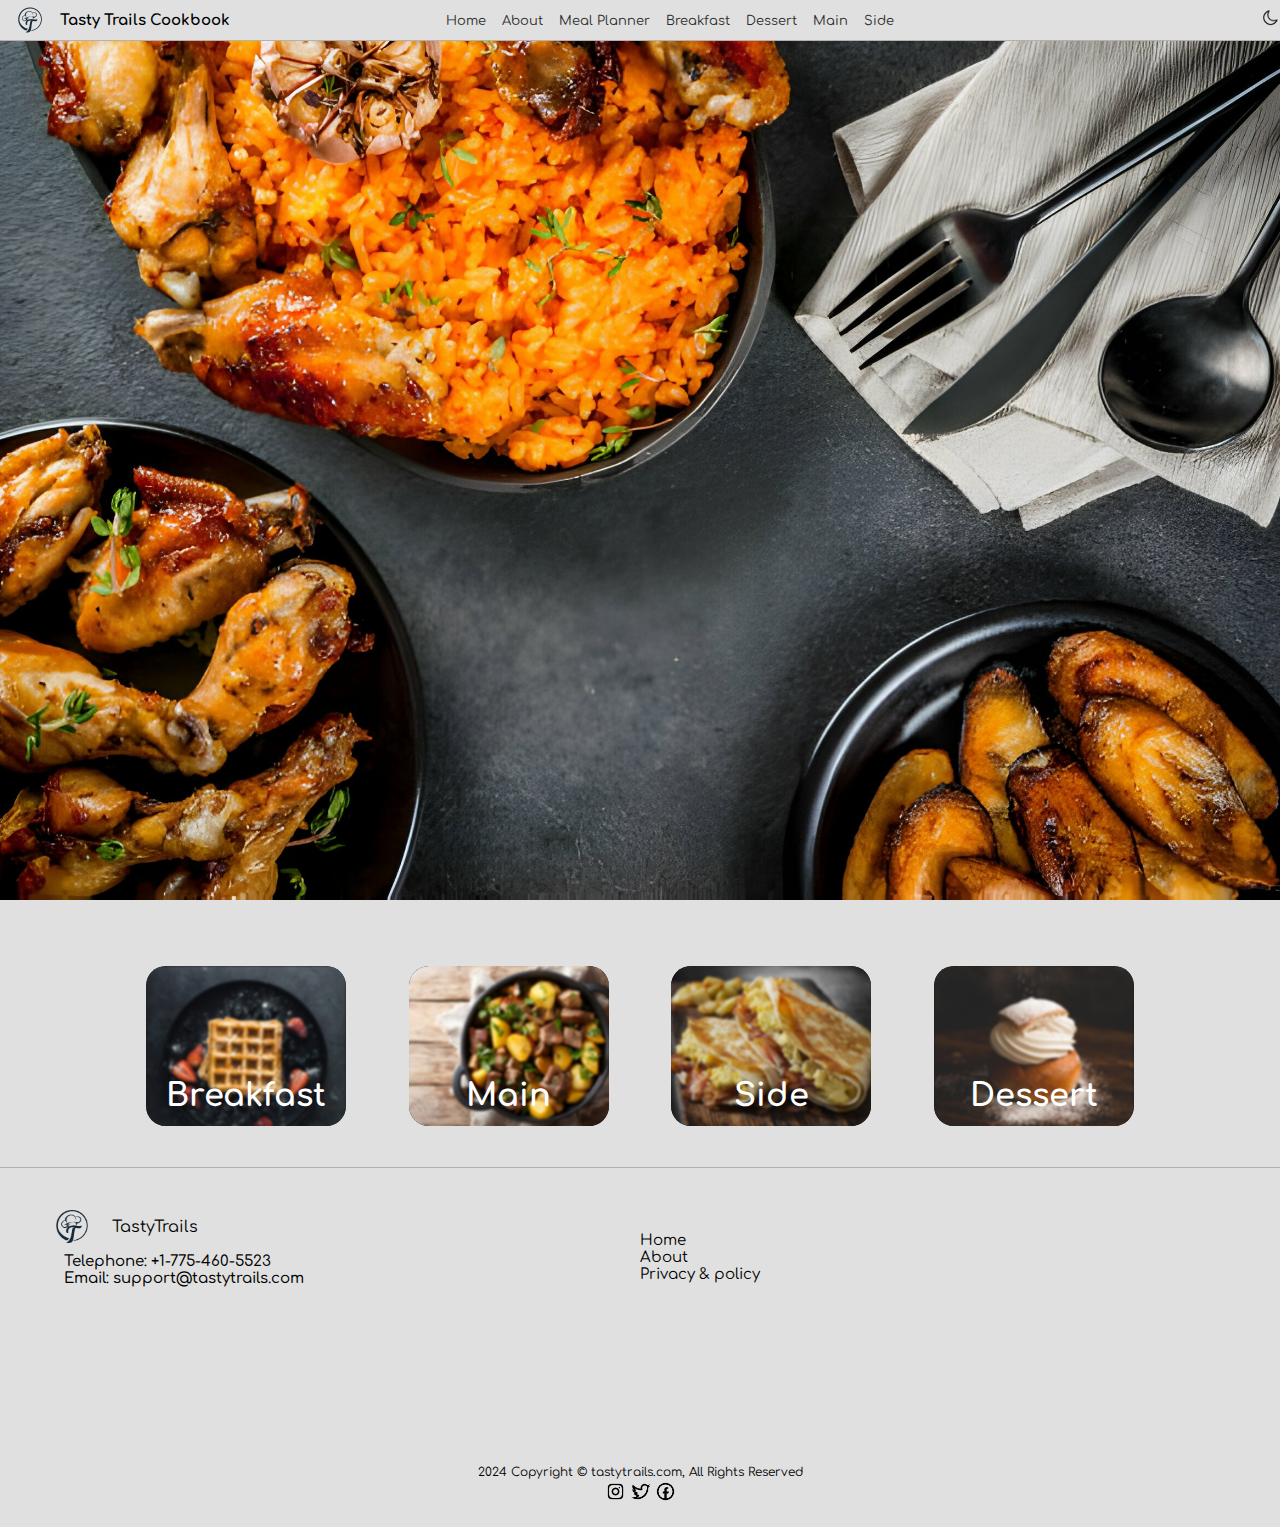
==== commit 15c0c666: "new nav" ====
--- a/TastyTrails/src/Html/Index.html
+++ b/TastyTrails/src/Html/Index.html
@@ -22,20 +22,40 @@
             <div class="navli">
                 <ul>
                     <li>
-                        <a href="../Html/Index.html">
+                        <a href="../../Html/Index.html">
                             Home
                         </a>
                     </li>
                     <li>
-                        <a href="../Html/About.html">
+                        <a href="../../Html/About.html">
                             About
                         </a>
                     </li>
-                    <!-- <li>
-                        <a href="../Html/Mealplanner.html">
+                    <li>
+                        <a href="../../Html/Mealplanner.html">
                             Meal Planner
                         </a>
-                    </li> -->
+                    </li>
+                    <li>
+                        <a href="../Html/Categories/Breakfast.html">
+                            Breakfast
+                        </a>
+                    </li>
+                    <li>
+                        <a href="../Html/Categories/Dessert.html">
+                            Dessert
+                        </a>
+                    </li>
+                    <li>
+                        <a href="../Html/Categories/Main.html">
+                            Main
+                        </a>
+                    </li>
+                    <li>
+                        <a href="../Html/Categories/Side.html">
+                            Side
+                        </a>
+                    </li>
                 </ul>
             </div>
             <div class="quicktools">
--- a/TastyTrails/src/Css/index.css
+++ b/TastyTrails/src/Css/index.css
@@ -94,9 +94,12 @@
 .navli ul{
     display: flex;
     position: relative;
-    gap: 3rem;
+    gap: 1rem;
     margin-left: -150px;
     /* align-items: center; */
+}
+.navli a{
+    font-size: 13px;
 }
 .navli li {
     list-style: none;
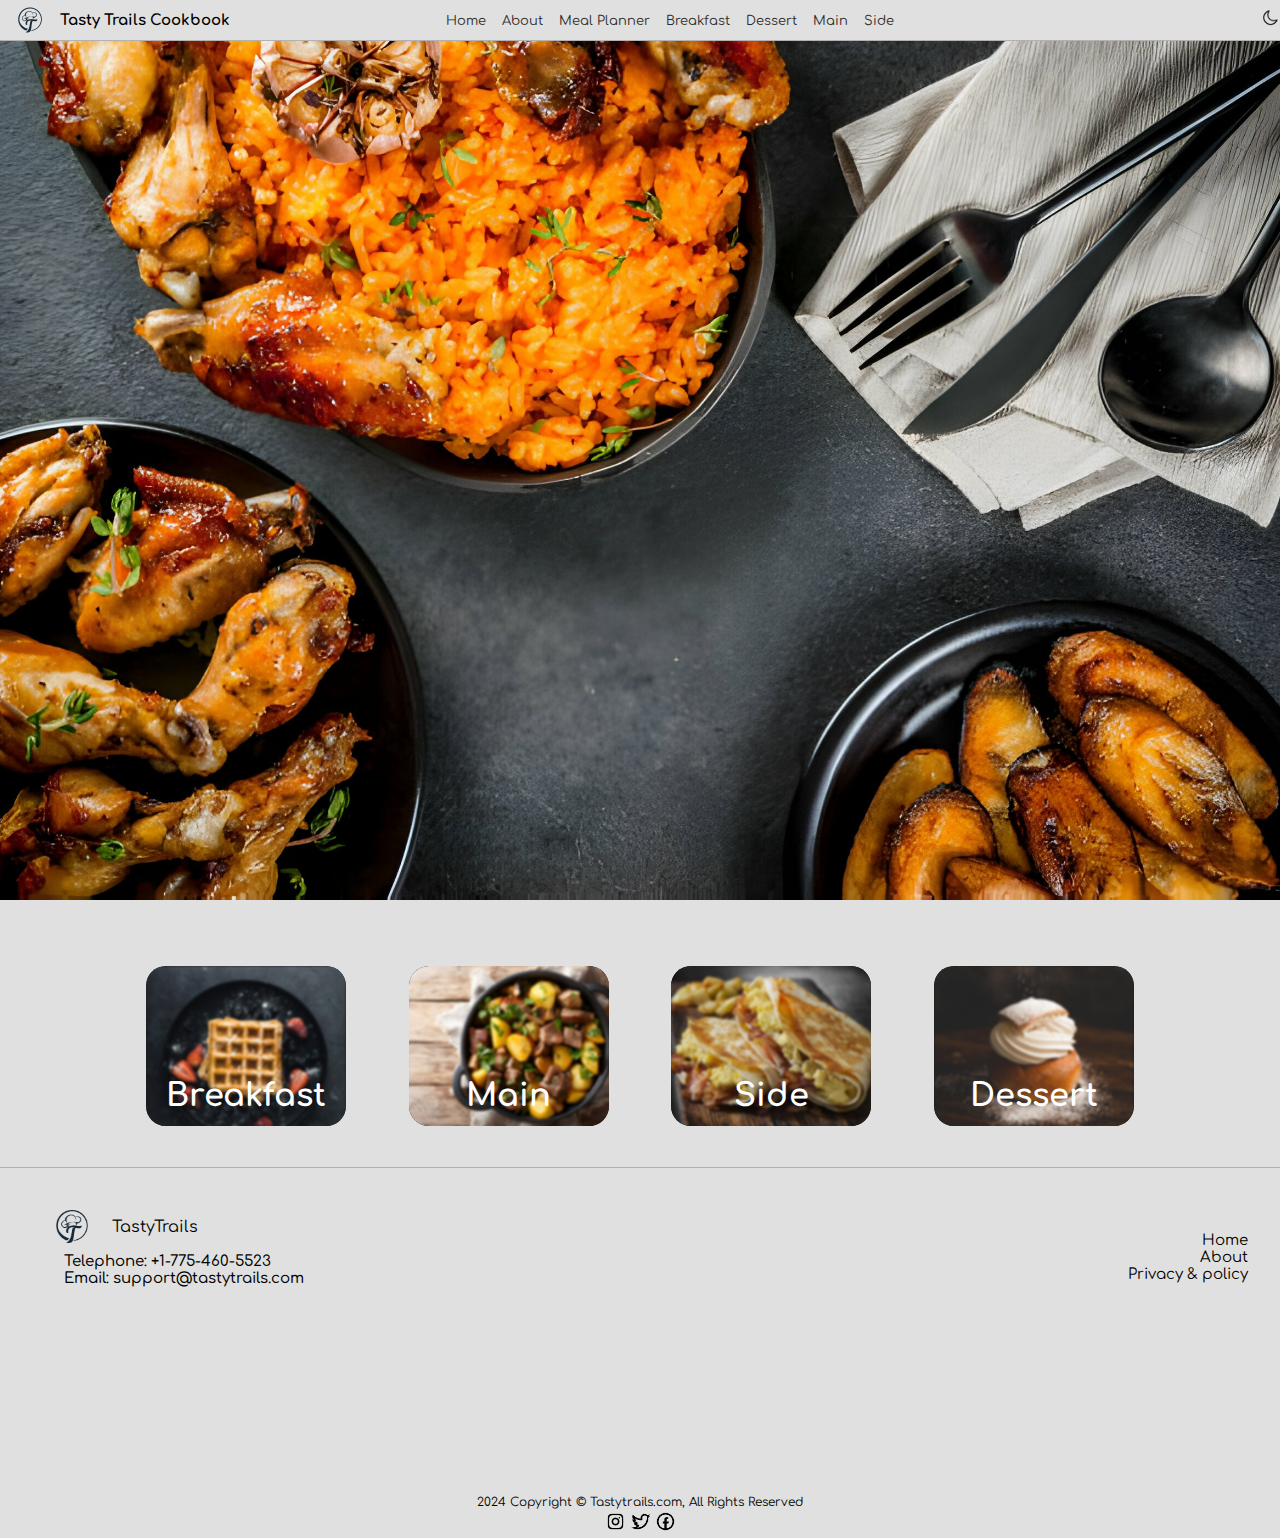
==== commit 81433cab: "Merge remote-tracking branch 'origin/ednuts'" ====
--- a/TastyTrails/src/Html/Index.html
+++ b/TastyTrails/src/Html/Index.html
@@ -17,7 +17,7 @@
         <nav>
             <div class="logo">
                 <img src="../Assets/chef-logo-with-a-combination-of-letter-t-and-chef-hat-for-any-business-especially-for-restaurant-cafe-catering-etc-vector-removebg.png" alt="t.logo">
-                <p>Tasty Trails Cookbook</p>
+                <p class="tl">Tasty Trails Cookbook</p>
             </div>
             <div class="navli">
                 <ul>
@@ -120,7 +120,7 @@
             </div>
         </div>
         <div class="copyright">
-            2024 Copyright © tastytrails.com, All Rights Reserved
+            2024 Copyright &copy; Tastytrails.com, All Rights Reserved
         </div>
         <div class="socials">
             <div class="insta"><img src="../Assets/Instagram.png" alt=""></div>
--- a/TastyTrails/src/Css/index.css
+++ b/TastyTrails/src/Css/index.css
@@ -132,6 +132,28 @@
     align-items: center;
     text-align: center;
 }
+@media screen and (min-width:768px){
+    .banner{
+        flex-direction: row;
+        }
+    .banner_right{
+        display: flex;
+        flex-direction: column;
+        margin-left: 5vw;
+        max-width: calc(40% - 10vw);
+    }
+    .banner_left{
+        margin-right: 5vw;
+        max-width: calc(60% - 10vw);
+    }
+}
+/* .banner::before {
+    content: "";
+    position: absolute;
+    top: 0; left:  0; bottom: 0; right: 0;
+    z-index: 1;
+    background: url("../img/bannerBg.jpg") no-repeat center / cover;
+    } */
 
 section .dishlist{
     display: flex;
@@ -304,6 +326,87 @@
 .textinner{
     color: var(--text-200);
 }
+.fries{
+    color: white;
+}
+[data-tooltip]:hover{
+    cursor: pointer;
+    position: relative;
+}
+
+/* Fries Banner */
+[data-tooltip]:hover::before{
+    all: initial;
+    display: inline-block;
+    padding: 10px;
+    background-color: #1a1a1a;
+    content: attr(data-tooltip);
+    color: #f9f9f9;
+    position: absolute;
+    bottom: 20px;
+    width: 70px;
+    left: 20px;
+    transform: translate(-50%, 0);
+    margin-bottom: 5px;
+    text-align: center;
+    font-size: 14px;
+}
+
+[data-tooltip]:hover::after{
+    all: initial;
+    display: inline-block;
+    width: 0;
+    height: 0;
+    border-left: 10px solid transparent;
+    border-right: 10px solid transparent;
+    border-top: 10px solid #1a1a1a;
+    position: absolute;
+    bottom: 100%;
+    content: '';
+    left: 50%;
+    transform: translate(-50%, 0);
+    margin-bottom: 5px;
+}
+
+/* Jollof Rice */
+.jrice{
+    color: white;
+    font-family: "Lato", sans-serif;
+}
+
+.jrice[data-tooltip]:hover::before{
+    all: initial;
+    display: inline-block;
+    padding: 10px;
+    background-color: #1a1a1a;
+    content: attr(data-tooltip);
+    color: #f9f9f9;
+    position: absolute;
+    bottom: 20px;
+    width: 100px;
+    left: 44px;
+    transform: translate(-50%, 0);
+    margin-bottom: 5px;
+    text-align: center;
+    font-size: 14px;
+}
+
+.jrice[data-tooltip]:hover::after{
+    all: initial;
+    display: inline-block;
+    width: 0;
+    height: 0;
+    border-left: 10px solid transparent;
+    border-right: 10px solid transparent;
+    border-top: 10px solid #1a1a1a;
+    position: absolute;
+    bottom: 100%;
+    content: '';
+    left: 50%;
+    transform: translate(-50%, 0);
+    margin-bottom: 5px;
+}
+
 .socials img{
     width: 25px;
 }
@@ -323,7 +426,7 @@
 .footerinfo{
     display: flex;
     flex-wrap: wrap;
-    height: 90%;
+    height: 100%;
 }
 .contact{
     padding-left: 2rem;
@@ -340,14 +443,17 @@
 }
 .navigate{
     width: 50%;
+    text-align: right;
 }
 .copyright{
     text-align: center;
     font-size: 12px;
+    width: 100%;
 }
 .socials{
     display: flex;
     justify-content: center;
+    width: 100%;
 }
 .navigate{
     padding-top: 2rem;
